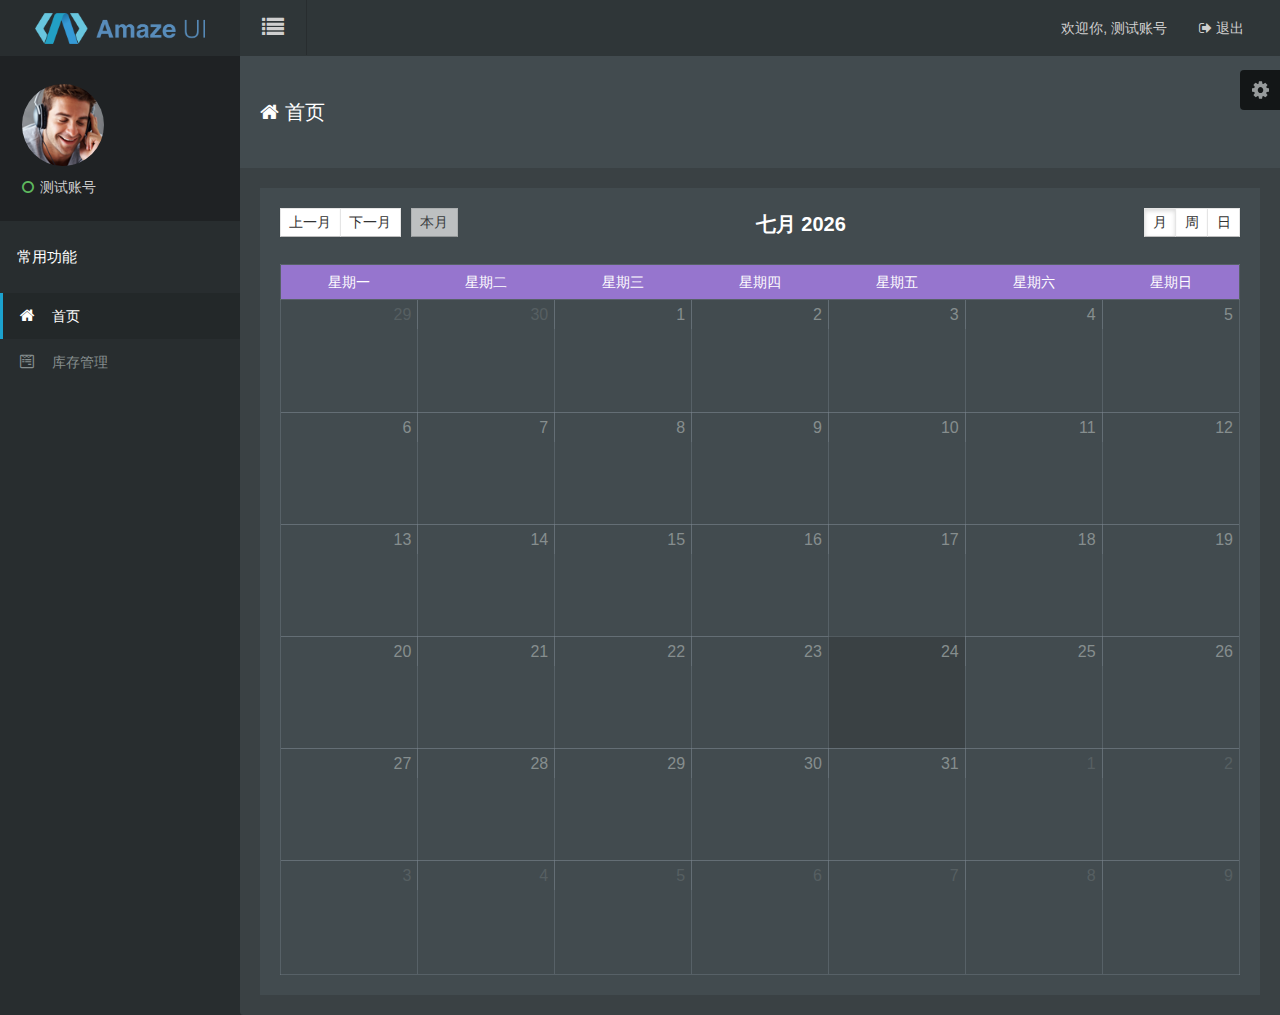
==== src/main/resources/static/index.html @ 9aeba68a "Initial commit" ====
<!DOCTYPE html>
<html lang="en">

<head>
    <meta charset="utf-8">
    <meta http-equiv="X-UA-Compatible" content="IE=edge">
    <title>Open ERP</title>
    <meta name="description" content="这是一个 index 页面">
    <meta name="keywords" content="index">
    <meta name="viewport" content="width=device-width, initial-scale=1">
    <meta name="renderer" content="webkit">
    <meta http-equiv="Cache-Control" content="no-siteapp" />
    <link rel="icon" type="image/png" href="assets/i/favicon.png">
    <link rel="apple-touch-icon-precomposed" href="assets/i/app-icon72x72@2x.png">
    <meta name="apple-mobile-web-app-title" content="Amaze UI" />
    <script src="assets/js/echarts.min.js"></script>
    <link rel="stylesheet" href="assets/css/amazeui.min.css" />
    <link rel="stylesheet" href="assets/css/amazeui.datatables.min.css" />

    <link rel="stylesheet" href="assets/css/fullcalendar.min.css" />
    <link rel="stylesheet" href="assets/css/fullcalendar.print.css" media='print' />
    <link rel="stylesheet" href="assets/css/app.css">
    <script src="assets/js/jquery.min.js"></script>

</head>

<body data-type="index">
    <script src="assets/js/theme.js"></script>
    <div class="am-g tpl-g">
        <!-- 头部 -->
        <header>
            <!-- logo -->
            <div class="am-fl tpl-header-logo">
                <a href="javascript:;"><img src="assets/img/logo.png" alt=""></a>
            </div>
            <!-- 右侧内容 -->
            <div class="tpl-header-fluid">
                <!-- 侧边切换 -->
                <div class="am-fl tpl-header-switch-button am-icon-list">
                    <span>

                </span>
                </div>
                <!-- 搜索 -->

                <!-- 其它功能-->
                <div class="am-fr tpl-header-navbar">
                    <ul>
                        <!-- 欢迎语 -->
                        <li class="am-text-sm tpl-header-navbar-welcome">
                            <a href="javascript:;">欢迎你, <span name="user_name_span">测试账号</span> </a>
                        </li>





                        <!-- 退出 -->
                        <li class="am-text-sm">
                            <a href="javascript:void(0);" id="logout_a">
                                <span class="am-icon-sign-out"></span> 退出
                            </a>
                        </li>
                    </ul>
                </div>
            </div>

        </header>
        <!-- 风格切换 -->
        <div class="tpl-skiner">
            <div class="tpl-skiner-toggle am-icon-cog">
            </div>
            <div class="tpl-skiner-content">
                <div class="tpl-skiner-content-title">
                    选择主题
                </div>
                <div class="tpl-skiner-content-bar">
                    <span class="skiner-color skiner-white" data-color="theme-white"></span>
                    <span class="skiner-color skiner-black" data-color="theme-black"></span>
                </div>
            </div>
        </div>
        <!-- 侧边导航栏 -->
        <div class="left-sidebar">
            <!-- 用户信息 -->
            <div class="tpl-sidebar-user-panel">
                <div class="tpl-user-panel-slide-toggleable">
                    <div class="tpl-user-panel-profile-picture">
                        <img id="user_img_id" src="assets/img/user02.png" alt="">
                    </div>
                    <span class="user-panel-logged-in-text">
              <i class="am-icon-circle-o am-text-success tpl-user-panel-status-icon"></i>
              <span name="user_name_span">测试账号</span>
          </span>

                </div>
            </div>

            <!-- 菜单 -->
            <ul class="sidebar-nav">
                <li class="sidebar-nav-heading">常用功能</li>
                <li class="sidebar-nav-link">
                    <a href="index.html" class="active">
                        <i class="am-icon-home sidebar-nav-link-logo"></i> 首页
                    </a>
                </li>
                <li class="sidebar-nav-link">
                    <a href="proinventroy.html">
                        <i class="am-icon-wpforms sidebar-nav-link-logo"></i> 库存管理
                    </a>
                </li>


            </ul>
        </div>


        <!-- 内容区域 -->
        <div class="tpl-content-wrapper">

            <div class="container-fluid am-cf">
                <div class="row">
                    <div class="am-u-sm-12 am-u-md-12 am-u-lg-9">
                        <div class="page-header-heading"><span class="am-icon-home page-header-heading-icon"></span> 首页</div>

                    </div>

                </div>

            </div>

            <div class="row-content am-cf">
                <div class="tpl-calendar-box">
                    <div id="calendar"></div>
                </div>






            </div>
        </div>
    </div>
    </div>
    <script src="assets/js/amazeui.min.js"></script>
    <script src="assets/js/amazeui.datatables.min.js"></script>
    <script src="assets/js/dataTables.responsive.min.js"></script>
    <script src="assets/js/moment.js"></script>
    <script src="assets/js/fullcalendar.min.js"></script>
    <script src="assets/js/app.js"></script>

</body>
<script>
    $(document).ready(function() {
        showUser();
        var editBox = $('#calendar-edit-box');

        $('.edit-box-close').on('click', function() {
            $('#calendar').fullCalendar('unselect');
        });
        $('#calendar').fullCalendar({

            header: {
                left: 'prev,next today',
                center: 'title',
                right: 'month,agendaWeek,agendaDay'
            },

            monthNames: ["一月", "二月", "三月", "四月", "五月", "六月", "七月", "八月", "九月", "十月", "十一月", "十二月"],
            monthNamesShort: ["一月", "二月", "三月", "四月", "五月", "六月", "七月", "八月", "九月", "十月", "十一月", "十二月"],
            dayNames: ["星期日", "星期一", "星期二", "星期三", "星期四", "星期五", "星期六"],
            dayNamesShort: ["星期日", "星期一", "星期二", "星期三", "星期四", "星期五", "星期六"],
            today: ["今天"],
            firstDay: 1,
            buttonText: {
                today: '本月',
                month: '月',
                week: '周',
                day: '日',
                prev: '上一月',
                next: '下一月'
            },
            defaultDate: nowDataStr(),
            lang: 'zh-cn',
            navLinks: true, // can click day/week names to navigate views
            selectable: true,
            selectHelper: true,

            editable: true,
            eventLimit: true, // allow "more" link when too many events
        });

    });

    function nowDataStr() {
        var date = new Date();
        var seperator1 = "-";
        var year = date.getFullYear();
        var month = date.getMonth() + 1;
        var strDate = date.getDate();
        if (month >= 1 && month <= 9) {
            month = "0" + month;
        }
        if (strDate >= 0 && strDate <= 9) {
            strDate = "0" + strDate;
        }
        var currentdate = year + seperator1 + month + seperator1 + strDate;
        return currentdate;
    }
</script>
</html>
---- src/main/resources/static/assets/css/fullcalendar.print.css ----
/*!
 * FullCalendar v0.0.0 Print Stylesheet
 * Docs & License: http://fullcalendar.io/
 * (c) 2016 Adam Shaw
 */

/*
 * Include this stylesheet on your page to get a more printer-friendly calendar.
 * When including this stylesheet, use the media='print' attribute of the <link> tag.
 * Make sure to include this stylesheet IN ADDITION to the regular fullcalendar.css.
 */

.fc {
	max-width: 100% !important;
}


/* Global Event Restyling
--------------------------------------------------------------------------------------------------*/

.fc-event {
	background: #fff !important;
	color: #000 !important;
	page-break-inside: avoid;
}

.fc-event .fc-resizer {
	display: none;
}


/* Table & Day-Row Restyling
--------------------------------------------------------------------------------------------------*/

.fc th,
.fc td,
.fc hr,
.fc thead,
.fc tbody,
.fc-row {
	border-color: #ccc !important;
	background: #fff !important;
}

/* kill the overlaid, absolutely-positioned components */
/* common... */
.fc-bg,
.fc-bgevent-skeleton,
.fc-highlight-skeleton,
.fc-helper-skeleton,
/* for timegrid. within cells within table skeletons... */
.fc-bgevent-container,
.fc-business-container,
.fc-highlight-container,
.fc-helper-container {
	display: none;
}

/* don't force a min-height on rows (for DayGrid) */
.fc tbody .fc-row {
	height: auto !important; /* undo height that JS set in distributeHeight */
	min-height: 0 !important; /* undo the min-height from each view's specific stylesheet */
}

.fc tbody .fc-row .fc-content-skeleton {
	position: static; /* undo .fc-rigid */
	padding-bottom: 0 !important; /* use a more border-friendly method for this... */
}

.fc tbody .fc-row .fc-content-skeleton tbody tr:last-child td { /* only works in newer browsers */
	padding-bottom: 1em; /* ...gives space within the skeleton. also ensures min height in a way */
}

.fc tbody .fc-row .fc-content-skeleton table {
	/* provides a min-height for the row, but only effective for IE, which exaggerates this value,
	   making it look more like 3em. for other browers, it will already be this tall */
	height: 1em;
}


/* Undo month-view event limiting. Display all events and hide the "more" links
--------------------------------------------------------------------------------------------------*/

.fc-more-cell,
.fc-more {
	display: none !important;
}

.fc tr.fc-limited {
	display: table-row !important;
}

.fc td.fc-limited {
	display: table-cell !important;
}

.fc-popover {
	display: none; /* never display the "more.." popover in print mode */
}


/* TimeGrid Restyling
--------------------------------------------------------------------------------------------------*/

/* undo the min-height 100% trick used to fill the container's height */
.fc-time-grid {
	min-height: 0 !important;
}

/* don't display the side axis at all ("all-day" and time cells) */
.fc-agenda-view .fc-axis {
	display: none;
}

/* don't display the horizontal lines */
.fc-slats,
.fc-time-grid hr { /* this hr is used when height is underused and needs to be filled */
	display: none !important; /* important overrides inline declaration */
}

/* let the container that holds the events be naturally positioned and create real height */
.fc-time-grid .fc-content-skeleton {
	position: static;
}

/* in case there are no events, we still want some height */
.fc-time-grid .fc-content-skeleton table {
	height: 4em;
}

/* kill the horizontal spacing made by the event container. event margins will be done below */
.fc-time-grid .fc-event-container {
	margin: 0 !important;
}


/* TimeGrid *Event* Restyling
--------------------------------------------------------------------------------------------------*/

/* naturally position events, vertically stacking them */
.fc-time-grid .fc-event {
	position: static !important;
	margin: 3px 2px !important;
}

/* for events that continue to a future day, give the bottom border back */
.fc-time-grid .fc-event.fc-not-end {
	border-bottom-width: 1px !important;
}

/* indicate the event continues via "..." text */
.fc-time-grid .fc-event.fc-not-end:after {
	content: "...";
}

/* for events that are continuations from previous days, give the top border back */
.fc-time-grid .fc-event.fc-not-start {
	border-top-width: 1px !important;
}

/* indicate the event is a continuation via "..." text */
.fc-time-grid .fc-event.fc-not-start:before {
	content: "...";
}

/* time */

/* undo a previous declaration and let the time text span to a second line */
.fc-time-grid .fc-event .fc-time {
	white-space: normal !important;
}

/* hide the the time that is normally displayed... */
.fc-time-grid .fc-event .fc-time span {
	display: none;
}

/* ...replace it with a more verbose version (includes AM/PM) stored in an html attribute */
.fc-time-grid .fc-event .fc-time:after {
	content: attr(data-full);
}


/* Vertical Scroller & Containers
--------------------------------------------------------------------------------------------------*/

/* kill the scrollbars and allow natural height */
.fc-scroller,
.fc-day-grid-container,    /* these divs might be assigned height, which we need to cleared */
.fc-time-grid-container {  /* */
	overflow: visible !important;
	height: auto !important;
}

/* kill the horizontal border/padding used to compensate for scrollbars */
.fc-row {
	border: 0 !important;
	margin: 0 !important;
}


/* Button Controls
--------------------------------------------------------------------------------------------------*/

.fc-button-group,
.fc button {
	display: none; /* don't display any button-related controls */
}
---- src/main/resources/static/assets/css/app.css ----
ul,
li {
  list-style: none;
  padding: 0;
  margin: 0;
}
header {
  z-index: 1200;
  position: relative;
}
.tpl-header-logo {
  width: 240px;
  height: 57px;
  display: table;
  text-align: center;
  position: relative;
  z-index: 1300;
}
.tpl-header-logo a {
  display: table-cell;
  vertical-align: middle;
}
.tpl-header-logo img {
  width: 170px;
}
.tpl-header-fluid {
  margin-left: 240px;
  height: 56px;
  padding-left: 20px;
  padding-right: 20px;
}
.tpl-header-switch-button {
  margin-top: 0px;
  margin-bottom: 0px;
  float: left;
  color: #cfcfcf;
  margin-left: -20px;
  margin-right: 0;
  border: 0;
  border-radius: 0;
  padding: 0px 22px;
  font-size: 22px;
  line-height: 55px;
}
.tpl-header-switch-button:hover {
  outline: none;
}
.tpl-header-search-form {
  height: 54px;
  line-height: 52px;
  margin-left: 10px;
}
.tpl-header-search-box,
.tpl-header-search-btn {
  transition: all 0.4s ease-in-out;
  color: #848c90;
  background: none;
  border: none;
  outline: none;
}
.tpl-header-search-box {
  font-size: 14px;
}
.tpl-header-search-box:hover,
.tpl-header-search-box:active {
  color: #fff;
}
.tpl-header-search-btn {
  font-size: 15px;
}
.tpl-header-search-btn:hover,
.tpl-header-search-btn:active {
  color: #fff;
}
.tpl-header-navbar {
  color: #fff;
}
.tpl-header-navbar li {
  float: left;
}
.tpl-header-navbar a {
  line-height: 56px;
  display: block;
  padding: 0 16px;
  position: relative;
}
.tpl-header-navbar a .item-feed-badge {
  position: absolute;
  top: 9px;
  left: 25px;
}
ul.tpl-dropdown-content {
  padding: 10px;
  margin-top: 0;
  width: 300px;
  background-color: #2f3638;
  border: 1px solid #525e62;
  border-radius: 0;
}
ul.tpl-dropdown-content li {
  float: none;
}
ul.tpl-dropdown-content:before,
ul.tpl-dropdown-content:after {
  display: none;
}
ul.tpl-dropdown-content .tpl-dropdown-menu-notifications-title {
  font-size: 12px;
  float: left;
  color: rgba(255, 255, 255, 0.7);
}
ul.tpl-dropdown-content .tpl-dropdown-menu-notifications-time {
  float: right;
  text-align: right;
  color: rgba(255, 255, 255, 0.7);
  font-size: 11px;
  width: 50px;
  margin-left: 10px;
}
ul.tpl-dropdown-content .tpl-dropdown-menu-notifications:last-child .tpl-dropdown-menu-notifications-item {
  text-align: center;
  border: none;
  font-size: 12px;
}
ul.tpl-dropdown-content .tpl-dropdown-menu-notifications:last-child .tpl-dropdown-menu-notifications-item i {
  margin-left: -6px;
}
ul.tpl-dropdown-content .tpl-dropdown-menu-messages:last-child .tpl-dropdown-menu-messages-item {
  text-align: center;
  border: none;
  font-size: 12px;
}
ul.tpl-dropdown-content .tpl-dropdown-menu-messages:last-child .tpl-dropdown-menu-messages-item i {
  margin-left: -6px;
}
ul.tpl-dropdown-content .tpl-dropdown-menu-notifications-item,
ul.tpl-dropdown-content .tpl-dropdown-menu-messages-item {
  padding: 12px;
  color: #fff;
  line-height: 20px;
  border-bottom: 1px solid rgba(255, 255, 255, 0.15);
}
ul.tpl-dropdown-content .tpl-dropdown-menu-notifications-item:hover,
ul.tpl-dropdown-content .tpl-dropdown-menu-messages-item:hover,
ul.tpl-dropdown-content .tpl-dropdown-menu-notifications-item:focus,
ul.tpl-dropdown-content .tpl-dropdown-menu-messages-item:focus {
  background-color: #465154;
  color: #fff;
}
ul.tpl-dropdown-content .tpl-dropdown-menu-notifications-item .menu-messages-ico,
ul.tpl-dropdown-content .tpl-dropdown-menu-messages-item .menu-messages-ico {
  line-height: initial;
  float: left;
  width: 35px;
  height: 35px;
  border-radius: 50%;
  margin-right: 10px;
  margin-top: 6px;
  overflow: hidden;
}
ul.tpl-dropdown-content .tpl-dropdown-menu-notifications-item .menu-messages-ico img,
ul.tpl-dropdown-content .tpl-dropdown-menu-messages-item .menu-messages-ico img {
  width: 100%;
  height: auto;
  vertical-align: middle;
}
ul.tpl-dropdown-content .tpl-dropdown-menu-notifications-item .menu-messages-time,
ul.tpl-dropdown-content .tpl-dropdown-menu-messages-item .menu-messages-time {
  float: right;
  text-align: right;
  color: rgba(255, 255, 255, 0.7);
  font-size: 11px;
  width: 40px;
  margin-left: 10px;
}
ul.tpl-dropdown-content .tpl-dropdown-menu-notifications-item .menu-messages-content,
ul.tpl-dropdown-content .tpl-dropdown-menu-messages-item .menu-messages-content {
  display: block;
  font-size: 13px;
  margin-left: 45px;
  margin-right: 50px;
}
ul.tpl-dropdown-content .tpl-dropdown-menu-notifications-item .menu-messages-content .menu-messages-content-time,
ul.tpl-dropdown-content .tpl-dropdown-menu-messages-item .menu-messages-content .menu-messages-content-time {
  margin-top: 3px;
  color: rgba(255, 255, 255, 0.7);
  font-size: 11px;
}
.am-dimmer {
  z-index: 1200;
}
.am-modal {
  z-index: 1300;
}
.am-datepicker-dropdown {
  z-index: 1400;
}
.tpl-skiner {
  transition: all 0.4s ease-in-out;
  position: fixed;
  z-index: 10000;
  right: -130px;
  top: 65px;
}
.tpl-skiner.active {
  right: 0px;
}
.tpl-skiner-content {
  background: rgba(0, 0, 0, 0.7);
  width: 130px;
  padding: 15px;
  border-radius: 4px 0 0 4px;
  overflow: hidden;
}
.fc-content .am-icon-close {
  position: absolute;
  right: 0;
  top: 0px;
}
.tpl-skiner-toggle {
  position: absolute;
  top: 5px;
  left: -40px;
  width: 40px;
  color: #969a9b;
  font-size: 20px;
  height: 40px;
  line-height: 40px;
  text-align: center;
  background: rgba(0, 0, 0, 0.7);
  cursor: pointer;
  border-top-left-radius: 4px;
  border-bottom-left-radius: 4px;
}
.tpl-skiner-content-title {
  margin: 0;
  margin-bottom: 4px;
  padding-bottom: 4px;
  font-size: 16px;
  text-transform: uppercase;
  color: #fff;
  border-bottom: 1px solid rgba(255, 255, 255, 0.3);
}
.tpl-skiner-content-bar {
  padding-top: 10px;
}
.tpl-skiner-content-bar .skiner-color {
  transition: all 0.4s ease-in-out;
  float: left;
  width: 25px;
  height: 25px;
  margin-right: 10px;
  cursor: pointer;
}
.tpl-skiner-content-bar .skiner-white {
  background: #fff;
  border: 2px solid #eee;
}
.tpl-skiner-content-bar .skiner-black {
  background: #000;
  border: 2px solid #222;
}
.sub-active {
  color: #fff!important;
}
.left-sidebar {
  transition: all 0.4s ease-in-out;
  width: 240px;
  min-height: 100%;
  padding-top: 57px;
  position: absolute;
  z-index: 1104;
  top: 0;
  left: 0px;
}
.left-sidebar.xs-active {
  left: 0px;
}
.left-sidebar.active {
  left: -240px;
}
.tpl-sidebar-user-panel {
  padding: 22px;
  padding-top: 28px;
}
.tpl-user-panel-profile-picture {
  border-radius: 50%;
  width: 82px;
  height: 82px;
  margin-bottom: 10px;
  overflow: hidden;
}
.tpl-user-panel-profile-picture img {
  width: auto;
  height: 82px;
  vertical-align: middle;
}
.tpl-user-panel-status-icon {
  margin-right: 2px;
}
.user-panel-logged-in-text {
  display: block;
  color: #cfcfcf;
  font-size: 14px;
}
.tpl-user-panel-action-link {
  color: #6d787c;
  font-size: 12px;
}
.tpl-user-panel-action-link:hover {
  color: #a2aaad;
}
.sidebar-nav {
  list-style-type: none;
  padding: 0;
  margin: 0;
}
.sidebar-nav-sub {
  display: none;
}
.sidebar-nav-sub .sidebar-nav-link {
  font-size: 12px;
  padding-left: 30px;
}
.sidebar-nav-sub .sidebar-nav-link a {
  font-size: 12px;
  padding-left: 0;
}
.sidebar-nav-sub .sidebar-nav-link-logo {
  margin-right: 8px;
  width: 20px;
  font-size: 16px;
}
.sidebar-nav-sub-ico-rotate {
  -webkit-transform: rotate(180deg);
  transform: rotate(180deg);
  -webkit-transition: all 300ms;
  transition: all 300ms;
}
.sidebar-nav-link-logo-ico {
  margin-top: 5px;
}
.sidebar-nav-heading {
  padding: 24px 17px;
  font-size: 15px;
  font-weight: 500;
}
.sidebar-nav-heading-info {
  font-size: 12px;
  color: #868E8E;
  padding-left: 10px;
}
.sidebar-nav-link-logo {
  margin-right: 8px;
  width: 20px;
  font-size: 16px;
}
.sidebar-nav-link {
  color: #fff;
}
.sidebar-nav-link a {
  display: block;
  color: #868E8E;
  padding: 10px 17px;
  border-left: #282d2f 3px solid;
  font-size: 14px;
  cursor: pointer;
}
.sidebar-nav-link a.active {
  cursor: pointer;
  border-left: #1CA2CE 3px solid;
  color: #fff;
}
.sidebar-nav-link a:hover {
  color: #fff;
}
.tpl-content-wrapper {
  transition: all 0.4s ease-in-out;
  position: relative;
  margin-left: 240px;
  z-index: 1101;
  min-height: 922px;
  border-bottom-left-radius: 3px;
}
.tpl-content-wrapper.xs-active {
  margin-left: 240px;
}
.tpl-content-wrapper.active {
  margin-left: 0;
}
.page-header {
  background: #424b4f;
  margin-top: 0;
  margin-bottom: 0;
  padding: 40px 0;
  border-bottom: 0;
}
.container-fluid {
  margin-top: 0;
  margin-bottom: 0;
  padding: 40px 0;
  border-bottom: 0;
  padding-left: 20px;
  padding-right: 20px;
}
.row {
  margin-right: -10px;
  margin-left: -10px;
}
.page-header-description {
  margin-top: 4px;
  margin-bottom: 0;
  font-size: 14px;
  color: #e6e6e6;
}
.page-header-heading {
  font-size: 20px;
  font-weight: 400;
}
.page-header-heading .page-header-heading-ico {
  font-size: 28px;
  position: relative;
  top: 3px;
}
.page-header-heading small {
  font-weight: normal;
  line-height: 1;
  color: #B3B3B3;
}
.page-header-button {
  transition: all 0.4s ease-in-out;
  opacity: 0.3;
  float: right;
  outline: none;
  border: 1px solid #fff;
  padding: 16px 36px;
  font-size: 23px;
  line-height: 23px;
  border-radius: 0;
  padding-top: 14px;
  color: #fff;
  background-color: rgba(0, 0, 0, 0);
  font-weight: 500;
}
.page-header-button:hover {
  background-color: #ffffff;
  color: #333;
  opacity: 1;
}
.widget {
  width: 100%;
  min-height: 148px;
  margin-bottom: 20px;
  border-radius: 0;
  position: relative;
}
.widget-head {
  width: 100%;
  padding: 15px;
}
.widget-title {
  font-size: 14px;
}
.widget-fluctuation-period-text {
  display: inline-block;
  font-size: 16px;
  line-height: 20px;
  margin-bottom: 9px;
}
.widget-body {
  padding: 13px 15px;
  width: 100%;
}
.row-content {
  padding: 20px;
}
.widget-fluctuation-description-text {
  margin-top: 4px;
  display: block;
  font-size: 12px;
  line-height: 13px;
}
.widget-fluctuation-description-amount {
  display: block;
  font-size: 20px;
  line-height: 22px;
}
.widget-statistic-header {
  position: relative;
  z-index: 35;
  display: block;
  font-size: 14px;
  text-transform: uppercase;
  margin-bottom: 8px;
}
.widget-body-md {
  height: 200px;
}
.widget-body-lg {
  min-height: 330px;
}
.widget-margin-bottom-lg {
  margin-bottom: 20px;
}
.tpl-table-black-operation a {
  display: inline-block;
  padding: 5px 6px;
  font-size: 12px;
  line-height: 12px;
}
.tpl-switch input[type="checkbox"] {
  position: absolute;
  opacity: 0;
  width: 50px;
  height: 20px;
}
.tpl-switch input[type="checkbox"].ios-switch + div {
  vertical-align: middle;
  width: 40px;
  height: 20px;
  border-radius: 999px;
  background-color: rgba(0, 0, 0, 0.1);
  -webkit-transition-duration: .4s;
  -webkit-transition-property: background-color, box-shadow;
  margin-top: 6px;
}
.tpl-switch input[type="checkbox"].ios-switch:checked + div {
  width: 40px;
  background-position: 0 0;
  background-color: #36c6d3;
}
.tpl-switch input[type="checkbox"].tinyswitch.ios-switch + div {
  width: 34px;
  height: 18px;
}
.tpl-switch input[type="checkbox"].bigswitch.ios-switch + div {
  width: 50px;
  height: 25px;
}
.tpl-switch input[type="checkbox"].green.ios-switch:checked + div {
  background-color: #00e359;
  border: 1px solid #00a23f;
  box-shadow: inset 0 0 0 10px #00e359;
}
.tpl-switch input[type="checkbox"].ios-switch + div > div {
  float: left;
  width: 18px;
  height: 18px;
  border-radius: inherit;
  background: #ffffff;
  -webkit-transition-timing-function: cubic-bezier(0.54, 1.85, 0.5, 1);
  -webkit-transition-duration: 0.4s;
  -webkit-transition-property: transform, background-color, box-shadow;
  -moz-transition-timing-function: cubic-bezier(0.54, 1.85, 0.5, 1);
  -moz-transition-duration: 0.4s;
  -moz-transition-property: transform, background-color;
  pointer-events: none;
  margin-top: 1px;
  margin-left: 1px;
}
.tpl-switch input[type="checkbox"].ios-switch:checked + div > div {
  -webkit-transform: translate3d(20px, 0, 0);
  -moz-transform: translate3d(20px, 0, 0);
  background-color: #ffffff;
}
.tpl-switch input[type="checkbox"].tinyswitch.ios-switch + div > div {
  width: 16px;
  height: 16px;
  margin-top: 1px;
}
.tpl-switch input[type="checkbox"].tinyswitch.ios-switch:checked + div > div {
  -webkit-transform: translate3d(16px, 0, 0);
  -moz-transform: translate3d(16px, 0, 0);
  box-shadow: 0px 2px 5px rgba(0, 0, 0, 0.3), 0px 0px 0 1px #0850ac;
}
.tpl-switch input[type="checkbox"].bigswitch.ios-switch + div > div {
  width: 23px;
  height: 23px;
  margin-top: 1px;
}
.tpl-switch input[type="checkbox"].bigswitch.ios-switch:checked + div > div {
  -webkit-transform: translate3d(25px, 0, 0);
  -moz-transform: translate3d(16px, 0, 0);
}
.tpl-switch input[type="checkbox"].green.ios-switch:checked + div > div {
  box-shadow: 0px 2px 5px rgba(0, 0, 0, 0.3), 0 0 0 1px #00a23f;
}
.tpl-page-state {
  width: 100%;
}
.tpl-page-state-title {
  font-size: 40px;
  font-weight: bold;
}
.tpl-page-state-content {
  padding: 10px 0;
}
.tpl-login {
  width: 100%;
}
.tpl-login-logo {
  max-width: 159px;
  height: 205px;
  margin: 0 auto;
  margin-bottom: 20px;
}
.tpl-login-title {
  width: 100%;
  font-size: 24px;
}
.tpl-login-content {
  width: 300px;
  margin: 12% auto 0;
}
.tpl-login-remember-me {
  color: #B3B3B3;
  font-size: 14px;
}
.tpl-login-remember-me label {
  position: relative;
  top: -2px;
}
.tpl-login-content-info {
  color: #B3B3B3;
  font-size: 14px;
}
.cl-p {
  padding: 0!important;
}
.tpl-table-line-img {
  max-width: 100px;
  padding: 2px;
}
.tpl-table-list-select {
  text-align: right;
}
.fc-button-group,
.fc button {
  display: block;
}
.theme-white {
  background: #e9ecf3;
}
.theme-white .sidebar-nav-sub .sidebar-nav-link-logo {
  margin-left: 10px;
}
.theme-white .tpl-header-search-box:hover,
.theme-white .tpl-header-search-box:active .tpl-error-title {
  color: #848c90;
}
.theme-white .tpl-error-title-info {
  line-height: 30px;
  font-size: 21px;
  margin-top: 20px;
  text-align: center;
  color: #dce2ec;
}
.theme-white .tpl-error-btn {
  background: #03a9f3;
  border: 1px solid #03a9f3;
  border-radius: 30px;
  padding: 6px 20px 8px;
}
.theme-white .tpl-error-content {
  margin-top: 20px;
  margin-bottom: 20px;
  font-size: 16px;
  text-align: center;
  color: #96a2b4;
}
.theme-white .tpl-calendar-box {
  background: #fff;
  border-radius: 4px;
  padding: 20px;
}
.theme-white .tpl-calendar-box .fc-event {
  border-radius: 0;
  background: #03a9f3;
  border: 1px solid #14b0f6;
}
.theme-white .tpl-calendar-box .fc-axis {
  color: #868E8E;
}
.theme-white .tpl-calendar-box .fc-unthemed .fc-today {
  background: #eee;
}
.theme-white .tpl-calendar-box .fc-more {
  color: #868E8E;
}
.theme-white .tpl-calendar-box .fc th.fc-widget-header {
  background: #32c5d2!important;
  color: #ffffff;
  font-size: 14px;
  line-height: 20px;
  padding: 7px 0px;
  text-transform: uppercase;
  border: none!important;
}
.theme-white .tpl-calendar-box .fc th.fc-widget-header a {
  color: #fff;
}
.theme-white .tpl-calendar-box .fc-center h2 {
  color: #868E8E;
}
.theme-white .tpl-calendar-box .fc-state-default {
  background-image: none;
  background: #fff;
  font-size: 14px;
  color: #868E8E;
}
.theme-white .tpl-calendar-box .fc th,
.theme-white .tpl-calendar-box .fc td,
.theme-white .tpl-calendar-box .fc hr,
.theme-white .tpl-calendar-box .fc thead,
.theme-white .tpl-calendar-box .fc tbody,
.theme-white .tpl-calendar-box .fc-row {
  border-color: #eee!important;
}
.theme-white .tpl-calendar-box .fc-day-number {
  color: #868E8E;
  padding-right: 6px;
}
.theme-white .tpl-calendar-box .fc th {
  color: #868E8E;
  font-weight: normal;
  font-size: 14px;
  padding: 6px 0;
}
.theme-white .tpl-login-logo {
  background: url(../img/logoa.png) center no-repeat;
}
.theme-white .sub-active {
  color: #23abf0!important;
}
.theme-white .tpl-table-line-img {
  border: 1px solid #ddd;
}
.theme-white .tpl-pagination .am-disabled a,
.theme-white .tpl-pagination li a {
  color: #23abf0;
  border-radius: 3px;
  padding: 6px 12px;
}
.theme-white .tpl-pagination .am-active a {
  background: #23abf0;
  color: #fff;
  border: 1px solid #23abf0;
  padding: 6px 12px;
}
.theme-white .tpl-login-btn {
  background-color: #32c5d2;
  border: none;
  padding: 10px 16px;
  font-size: 14px;
  line-height: 14px;
  outline: none;
}
.theme-white .tpl-login-btn:hover,
.theme-white .tpl-login-btn:active {
  background: #22b2e1;
  color: #fff;
}
.theme-white .tpl-login-title {
  color: #697882;
}
.theme-white .tpl-login-title strong {
  color: #39bae4;
}
.theme-white .tpl-login-content {
  width: 500px;
  padding: 40px 40px 25px;
  background-color: #fff;
  border-radius: 4px;
}
.theme-white .tpl-form-line-form,
.theme-white .tpl-form-border-form {
  padding-top: 20px;
}
.theme-white .tpl-form-border-form input[type=number]:focus,
.theme-white .tpl-form-border-form input[type=search]:focus,
.theme-white .tpl-form-border-form input[type=text]:focus,
.theme-white .tpl-form-border-form input[type=password]:focus,
.theme-white .tpl-form-border-form input[type=datetime]:focus,
.theme-white .tpl-form-border-form input[type=datetime-local]:focus,
.theme-white .tpl-form-border-form input[type=date]:focus,
.theme-white .tpl-form-border-form input[type=month]:focus,
.theme-white .tpl-form-border-form input[type=time]:focus,
.theme-white .tpl-form-border-form input[type=week]:focus,
.theme-white .tpl-form-border-form input[type=email]:focus,
.theme-white .tpl-form-border-form input[type=url]:focus,
.theme-white .tpl-form-border-form input[type=tel]:focus,
.theme-white .tpl-form-border-form input[type=color]:focus,
.theme-white .tpl-form-border-form select:focus,
.theme-white .tpl-form-border-form textarea:focus,
.theme-white .am-form-field:focus {
  -webkit-box-shadow: none;
  box-shadow: none;
}
.theme-white .tpl-form-border-form input[type=number],
.theme-white .tpl-form-border-form input[type=search],
.theme-white .tpl-form-border-form input[type=text],
.theme-white .tpl-form-border-form input[type=password],
.theme-white .tpl-form-border-form input[type=datetime],
.theme-white .tpl-form-border-form input[type=datetime-local],
.theme-white .tpl-form-border-form input[type=date],
.theme-white .tpl-form-border-form input[type=month],
.theme-white .tpl-form-border-form input[type=time],
.theme-white .tpl-form-border-form input[type=week],
.theme-white .tpl-form-border-form input[type=email],
.theme-white .tpl-form-border-form input[type=url],
.theme-white .tpl-form-border-form input[type=tel],
.theme-white .tpl-form-border-form input[type=color],
.theme-white .tpl-form-border-form select,
.theme-white .tpl-form-border-form textarea,
.theme-white .am-form-field {
  display: block;
  width: 100%;
  padding: 6px 12px;
  line-height: 1.42857;
  color: #4d6b8a;
  background-color: #fff;
  background-image: none;
  border-radius: 4px;
  -webkit-box-shadow: inset 0 1px 1px rgba(0, 0, 0, 0.075);
  box-shadow: inset 0 1px 1px rgba(0, 0, 0, 0.075);
  -webkit-transition: border-color ease-in-out 0.15s, box-shadow ease-in-out 0.15s;
  -o-transition: border-color ease-in-out 0.15s, box-shadow ease-in-out 0.15s;
  transition: border-color ease-in-out 0.15s, box-shadow ease-in-out 0.15s;
  background: 0 0;
  border: 0;
  border: 1px solid #c2cad8;
  -webkit-border-radius: 0;
  -moz-border-radius: 0;
  -ms-border-radius: 0;
  text-indent: .5em;
  -o-border-radius: 0;
  border-radius: 0;
  color: #555;
  box-shadow: none;
  padding-left: 0;
  padding-right: 0;
  font-size: 14px;
}
.theme-white .tpl-form-border-form .am-checkbox,
.theme-white .tpl-form-border-form .am-checkbox-inline,
.theme-white .tpl-form-border-form .am-form-label,
.theme-white .tpl-form-border-form .am-radio,
.theme-white .tpl-form-border-form .am-radio-inline {
  margin-top: 0;
  margin-bottom: 0;
}
.theme-white .tpl-form-border-form .am-form-group:after {
  clear: both;
}
.theme-white .tpl-form-border-form .am-form-group:after,
.theme-white .tpl-form-border-form .am-form-group:before {
  content: " ";
  display: table;
}
.theme-white .tpl-form-border-form .am-form-label {
  padding-top: 5px;
  font-size: 16px;
  color: #888;
  font-weight: inherit;
  text-align: right;
}
.theme-white .tpl-form-border-form .am-form-group {
  /*padding: 20px 0;*/
}
.theme-white .tpl-form-border-form .am-form-label .tpl-form-line-small-title {
  color: #999;
  font-size: 12px;
}
.theme-white .tpl-form-line-form input[type=number]:focus,
.theme-white .tpl-form-line-form input[type=search]:focus,
.theme-white .tpl-form-line-form input[type=text]:focus,
.theme-white .tpl-form-line-form input[type=password]:focus,
.theme-white .tpl-form-line-form input[type=datetime]:focus,
.theme-white .tpl-form-line-form input[type=datetime-local]:focus,
.theme-white .tpl-form-line-form input[type=date]:focus,
.theme-white .tpl-form-line-form input[type=month]:focus,
.theme-white .tpl-form-line-form input[type=time]:focus,
.theme-white .tpl-form-line-form input[type=week]:focus,
.theme-white .tpl-form-line-form input[type=email]:focus,
.theme-white .tpl-form-line-form input[type=url]:focus,
.theme-white .tpl-form-line-form input[type=tel]:focus,
.theme-white .tpl-form-line-form input[type=color]:focus,
.theme-white .tpl-form-line-form select:focus,
.theme-white .tpl-form-line-form textarea:focus,
.theme-white .am-form-field:focus {
  -webkit-box-shadow: none;
  box-shadow: none;
}
.theme-white .tpl-form-line-form input[type=number],
.theme-white .tpl-form-line-form input[type=search],
.theme-white .tpl-form-line-form input[type=text],
.theme-white .tpl-form-line-form input[type=password],
.theme-white .tpl-form-line-form input[type=datetime],
.theme-white .tpl-form-line-form input[type=datetime-local],
.theme-white .tpl-form-line-form input[type=date],
.theme-white .tpl-form-line-form input[type=month],
.theme-white .tpl-form-line-form input[type=time],
.theme-white .tpl-form-line-form input[type=week],
.theme-white .tpl-form-line-form input[type=email],
.theme-white .tpl-form-line-form input[type=url],
.theme-white .tpl-form-line-form input[type=tel],
.theme-white .tpl-form-line-form input[type=color],
.theme-white .tpl-form-line-form select,
.theme-white .tpl-form-line-form textarea,
.theme-white .am-form-field {
  display: block;
  width: 100%;
  padding: 6px 12px;
  line-height: 1.42857;
  color: #4d6b8a;
  background-color: #fff;
  background-image: none;
  border: 1px solid #c2cad8;
  border-radius: 4px;
  -webkit-box-shadow: inset 0 1px 1px rgba(0, 0, 0, 0.075);
  box-shadow: inset 0 1px 1px rgba(0, 0, 0, 0.075);
  -webkit-transition: border-color ease-in-out 0.15s, box-shadow ease-in-out 0.15s;
  -o-transition: border-color ease-in-out 0.15s, box-shadow ease-in-out 0.15s;
  transition: border-color ease-in-out 0.15s, box-shadow ease-in-out 0.15s;
  background: 0 0;
  border: 0;
  border-bottom: 1px solid #c2cad8;
  -webkit-border-radius: 0;
  -moz-border-radius: 0;
  -ms-border-radius: 0;
  -o-border-radius: 0;
  border-radius: 0;
  color: #555;
  box-shadow: none;
  padding-left: 0;
  padding-right: 0;
  font-size: 14px;
}
.theme-white .tpl-form-line-form .am-checkbox,
.theme-white .tpl-form-line-form .am-checkbox-inline,
.theme-white .tpl-form-line-form .am-form-label,
.theme-white .tpl-form-line-form .am-radio,
.theme-white .tpl-form-line-form .am-radio-inline {
  margin-top: 0;
  margin-bottom: 0;
}
.theme-white .tpl-form-line-form .am-form-group:after {
  clear: both;
}
.theme-white .tpl-form-line-form .am-form-group:after,
.theme-white .tpl-form-line-form .am-form-group:before {
  content: " ";
  display: table;
}
.theme-white .tpl-form-line-form .am-form-label {
  padding-top: 5px;
  font-size: 16px;
  color: #888;
  font-weight: inherit;
  text-align: right;
}
.theme-white .tpl-form-line-form .am-form-group {
  /*padding: 20px 0;*/
}
.theme-white .tpl-form-line-form .am-form-label .tpl-form-line-small-title {
  color: #999;
  font-size: 12px;
}
.theme-white .tpl-table-black-operation a {
  border: 1px solid #36c6d3;
  color: #36c6d3;
}
.theme-white .tpl-table-black-operation a:hover {
  background: #36c6d3;
  color: #fff;
}
.theme-white .tpl-table-black-operation a.tpl-table-black-operation-del {
  border: 1px solid #e7505a;
  color: #e7505a;
}
.theme-white .tpl-table-black-operation a.tpl-table-black-operation-del:hover {
  background: #e7505a;
  color: #fff;
}
.theme-white .tpl-amendment-echarts {
  left: -17px;
}
.theme-white .tpl-user-card {
  border: 1px solid #3598dc;
  border-top: 2px solid #3598dc;
  background: #3598dc;
  color: #ffffff;
  border-radius: 4px;
}
.theme-white .tpl-user-card-title {
  font-size: 26px;
  margin-top: 0;
  font-weight: 300;
  margin-top: 25px;
  margin-bottom: 10px;
}
.theme-white .achievement-subheading {
  font-size: 12px;
  margin-top: 0;
  margin-bottom: 15px;
}
.theme-white .achievement-image {
  border-radius: 50%;
  margin-bottom: 22px;
}
.theme-white .achievement-description {
  margin: 0;
  font-size: 12px;
}
.theme-white .tpl-table-black {
  color: #838FA1;
}
.theme-white .tpl-table-black thead > tr > th {
  font-size: 14px;
  padding: 6px;
}
.theme-white .tpl-table-black tbody > tr > td {
  font-size: 14px;
  padding: 7px 6px;
}
.theme-white .tpl-table-black tfoot > tr > th {
  font-size: 14px;
  padding: 6px 0;
}
.theme-white .am-progress {
  height: 12px;
}
.theme-white .am-progress-title {
  font-size: 14px;
  margin-bottom: 8px;
}
.theme-white .widget-fluctuation-tpl-btn {
  margin-top: 6px;
  display: block;
  color: #fff;
  font-size: 12px;
  padding: 8px 14px;
  outline: none;
  background-color: #e7505a;
  border: 1px solid #e7505a;
}
.theme-white .widget-fluctuation-tpl-btn:hover {
  background: transparent;
  color: #e7505a;
}
.theme-white .widget-fluctuation-description-text {
  color: #c5cacd;
}
.theme-white .widget-fluctuation-period-text {
  color: #838FA1;
}
.theme-white .text-success {
  color: #5eb95e;
}
.theme-white .widget-head {
  border-bottom: 1px solid #eef1f5;
}
.theme-white .widget-function a {
  color: #838FA1;
}
.theme-white .widget-function a:hover {
  color: #a7bdcd;
}
.theme-white .widget {
  padding: 10px 20px 13px;
  background-color: #fff;
  border-radius: 4px;
  color: #838FA1;
}
.theme-white .widget-title {
  font-size: 16px;
}
.theme-white .widget-primary {
  min-height: 174px;
  border: 1px solid #32c5d2;
  border-top: 2px solid #32c5d2;
  background: #32c5d2;
  color: #ffffff;
  padding: 12px 17px;
  padding-left: 22px;
}
.theme-white .widget-statistic-icon {
  position: absolute;
  z-index: 30;
  right: 30px;
  top: 24px;
  font-size: 70px;
  color: #46cad6;
}
.theme-white .widget-statistic-description {
  position: relative;
  z-index: 35;
  display: block;
  font-size: 14px;
  line-height: 14px;
  padding-top: 8px;
  color: #fff;
}
.theme-white .widget-statistic-value {
  position: relative;
  z-index: 35;
  font-weight: 300;
  display: block;
  color: #fff;
  font-size: 46px;
  line-height: 46px;
  margin-bottom: 8px;
}
.theme-white .widget-statistic-header {
  padding-top: 18px;
  color: #fff;
}
.theme-white .widget-purple {
  padding: 12px 17px;
  border: 1px solid #8E44AD;
  border-top: 2px solid #8E44AD;
  background: #8E44AD;
  color: #ffffff;
  min-height: 174px;
}
.theme-white .widget-purple .widget-statistic-icon {
  color: #9956b5;
}
.theme-white .widget-purple .widget-statistic-header {
  color: #ded5e7;
}
.theme-white .widget-purple .widget-statistic-description {
  color: #ded5e7;
}
.theme-white .page-header-button {
  opacity: .8;
  border: 1px solid #32c5d2;
  background: #32c5d2;
  color: #fff;
}
.theme-white .page-header-button:hover {
  opacity: 1;
}
.theme-white .page-header-description {
  color: #666;
}
.theme-white .page-header-heading {
  color: #666;
}
.theme-white ul.tpl-dropdown-content .tpl-dropdown-menu-messages-item .menu-messages-content .menu-messages-content-time {
  color: #96a5aa;
}
.theme-white ul.tpl-dropdown-content {
  background: #fff;
  border: 1px solid #ddd;
}
.theme-white ul.tpl-dropdown-content .tpl-dropdown-menu-notifications-item,
.theme-white ul.tpl-dropdown-content .tpl-dropdown-menu-messages-item {
  border-bottom: 1px solid #eee;
  color: #999;
}
.theme-white ul.tpl-dropdown-content .tpl-dropdown-menu-notifications-item:hover,
.theme-white ul.tpl-dropdown-content .tpl-dropdown-menu-messages-item:hover {
  background-color: #f5f5f5;
}
.theme-white ul.tpl-dropdown-content .tpl-dropdown-menu-notifications-item .tpl-dropdown-menu-notifications-time,
.theme-white ul.tpl-dropdown-content .tpl-dropdown-menu-messages-item .tpl-dropdown-menu-notifications-time {
  color: #999;
}
.theme-white ul.tpl-dropdown-content .tpl-dropdown-menu-messages-item:hover {
  background-color: #f5f5f5;
}
.theme-white ul.tpl-dropdown-content .tpl-dropdown-menu-notifications-title {
  color: #999;
}
.theme-white .sidebar-nav-link a {
  border-left: #fff 3px solid;
}
.theme-white .sidebar-nav-link a:hover {
  background: #f2f6f9;
  color: #868E8E;
  border-left: #3bb4f2 3px solid;
}
.theme-white .sidebar-nav-link a.active {
  background: #f2f6f9;
  color: #868E8E;
  border-left: #3bb4f2 3px solid;
}
.theme-white .sidebar-nav-heading {
  color: #999;
  border-bottom: 1px solid #eee;
}
.theme-white .tpl-sidebar-user-panel {
  background: #fff;
  border-bottom: 1px solid #eee;
}
.theme-white .tpl-content-wrapper {
  background: #e9ecf3;
}
.theme-white .tpl-header-fluid {
  background: #fff;
  border-top: 1px solid #eee;
}
.theme-white .tpl-header-logo {
  background: #fff;
  border-bottom: 1px solid #eee;
}
.theme-white .tpl-header-switch-button {
  background: #fff;
  border-right: 1px solid #eee;
  border-left: 1px solid #eee;
}
.theme-white .tpl-header-switch-button:hover {
  background: #fff;
  color: #999;
}
.theme-white .tpl-header-navbar a {
  color: #999;
}
.theme-white .tpl-header-navbar a:hover {
  color: #999;
}
.theme-white .left-sidebar {
  background: #fff;
}
.theme-white .widget-color-green {
  border: 1px solid #32c5d2;
  border-top: 2px solid #32c5d2;
  background: #32c5d2;
  color: #ffffff;
}
.theme-white .widget-color-green .widget-fluctuation-period-text {
  color: #fff;
}
.theme-white .widget-color-green .widget-head {
  border-bottom: 1px solid #2bb8c4;
}
.theme-white .widget-color-green .widget-fluctuation-description-text {
  color: #bbe7f6;
}
.theme-white .widget-color-green .widget-function a {
  color: #42bde5;
}
.theme-white .widget-color-green .widget-function a:hover {
  color: #fff;
}
.theme-black {
  background-color: #282d2f;
}
.theme-black .tpl-am-model-bd {
  background: #424b4f;
}
.theme-black .tpl-model-dialog {
  background: #424b4f;
}
.theme-black .tpl-error-title {
  font-size: 210px;
  line-height: 220px;
  color: #868E8E;
}
.theme-black .tpl-error-title-info {
  line-height: 30px;
  font-size: 21px;
  margin-top: 20px;
  text-align: center;
  color: #868E8E;
}
.theme-black .tpl-error-btn {
  background: #03a9f3;
  border: 1px solid #03a9f3;
  border-radius: 30px;
  padding: 6px 20px 8px;
}
.theme-black .tpl-error-content {
  margin-top: 20px;
  margin-bottom: 20px;
  font-size: 16px;
  text-align: center;
  color: #cfcfcf;
}
.theme-black .tpl-calendar-box {
  background: #424b4f;
  padding: 20px;
}
.theme-black .tpl-calendar-box .fc-button {
  border-radius: 0;
  box-shadow: 0;
}
.theme-black .tpl-calendar-box .fc-event {
  border-radius: 0;
  background: #03a9f3;
}
.theme-black .tpl-calendar-box .fc-axis {
  color: #fff;
}
.theme-black .tpl-calendar-box .fc-unthemed .fc-today {
  background: #3a4144;
}
.theme-black .tpl-calendar-box .fc-more {
  color: #fff;
}
.theme-black .tpl-calendar-box .fc th.fc-widget-header {
  background: #9675ce!important;
  color: #ffffff;
  font-size: 14px;
  line-height: 20px;
  padding: 7px 0px;
  text-transform: uppercase;
  border: none!important;
}
.theme-black .tpl-calendar-box .fc th.fc-widget-header a {
  color: #fff;
}
.theme-black .tpl-calendar-box .fc-center h2 {
  color: #fff;
}
.theme-black .tpl-calendar-box .fc-state-default {
  background-image: none;
  background: #fff;
  font-size: 14px;
}
.theme-black .tpl-calendar-box .fc th,
.theme-black .tpl-calendar-box .fc td,
.theme-black .tpl-calendar-box .fc hr,
.theme-black .tpl-calendar-box .fc thead,
.theme-black .tpl-calendar-box .fc tbody,
.theme-black .tpl-calendar-box .fc-row {
  border-color: rgba(120, 130, 140, 0.4) !important;
}
.theme-black .tpl-calendar-box .fc-day-number {
  color: #868E8E;
  padding-right: 6px;
}
.theme-black .tpl-calendar-box .fc th {
  color: #868E8E;
  font-weight: normal;
  font-size: 14px;
  padding: 6px 0;
}
.theme-black .tpl-login-logo {
  background: url(../img/logob.png) center no-repeat;
}
.theme-black .tpl-table-line-img {
  max-width: 100px;
  padding: 2px;
  border: none;
}
.theme-black .tpl-table-list-field {
  border: none;
}
.theme-black .tpl-table-list-select .am-dropdown-content {
  color: #888;
}
.theme-black .tpl-table-list-select .am-selected-btn {
  border: 1px solid rgba(255, 255, 255, 0.2);
  color: #fff;
}
.theme-black .tpl-table-list-select .am-btn-default.am-active,
.theme-black .tpl-table-list-select .am-btn-default:active,
.theme-black .tpl-table-list-select .am-dropdown.am-active .am-btn-default.am-dropdown-toggle {
  border: 1px solid rgba(255, 255, 255, 0.2);
  color: #fff;
  background: #5d6468;
}
.theme-black .tpl-pagination .am-disabled a,
.theme-black .tpl-pagination li a {
  color: #fff;
  padding: 6px 12px;
  background: #3f4649;
  border: none;
}
.theme-black .tpl-pagination .am-active a {
  background: #167fa1;
  color: #fff;
  border: 1px solid #167fa1;
  padding: 6px 12px;
}
.theme-black .tpl-login-btn {
  border: 1px solid #b5b5b5;
  background-color: rgba(0, 0, 0, 0);
  padding: 10px 16px;
  font-size: 14px;
  line-height: 14px;
  color: #b5b5b5;
}
.theme-black .tpl-login-btn:hover,
.theme-black .tpl-login-btn:active {
  background: #b5b5b5;
  color: #fff;
}
.theme-black .tpl-login-title {
  color: #fff;
}
.theme-black .tpl-login-title strong {
  color: #39bae4;
}
.theme-black .tpl-form-line-form,
.theme-black .tpl-form-border-form {
  padding-top: 20px;
}
.theme-black .tpl-form-line-form .am-btn-default,
.theme-black .tpl-form-border-form .am-btn-default {
  color: #fff;
  border: 1px solid rgba(255, 255, 255, 0.2);
}
.theme-black .tpl-form-line-form .am-selected-text,
.theme-black .tpl-form-border-form .am-selected-text {
  color: #888;
}
.theme-black .tpl-form-border-form input[type=number]:focus,
.theme-black .tpl-form-border-form input[type=search]:focus,
.theme-black .tpl-form-border-form input[type=text]:focus,
.theme-black .tpl-form-border-form input[type=password]:focus,
.theme-black .tpl-form-border-form input[type=datetime]:focus,
.theme-black .tpl-form-border-form input[type=datetime-local]:focus,
.theme-black .tpl-form-border-form input[type=date]:focus,
.theme-black .tpl-form-border-form input[type=month]:focus,
.theme-black .tpl-form-border-form input[type=time]:focus,
.theme-black .tpl-form-border-form input[type=week]:focus,
.theme-black .tpl-form-border-form input[type=email]:focus,
.theme-black .tpl-form-border-form input[type=url]:focus,
.theme-black .tpl-form-border-form input[type=tel]:focus,
.theme-black .tpl-form-border-form input[type=color]:focus,
.theme-black .tpl-form-border-form select:focus,
.theme-black .tpl-form-border-form textarea:focus,
.theme-black .am-form-field:focus {
  -webkit-box-shadow: none;
  box-shadow: none;
}
.theme-black .tpl-form-border-form input[type=number],
.theme-black .tpl-form-border-form input[type=search],
.theme-black .tpl-form-border-form input[type=text],
.theme-black .tpl-form-border-form input[type=password],
.theme-black .tpl-form-border-form input[type=datetime],
.theme-black .tpl-form-border-form input[type=datetime-local],
.theme-black .tpl-form-border-form input[type=date],
.theme-black .tpl-form-border-form input[type=month],
.theme-black .tpl-form-border-form input[type=time],
.theme-black .tpl-form-border-form input[type=week],
.theme-black .tpl-form-border-form input[type=email],
.theme-black .tpl-form-border-form input[type=url],
.theme-black .tpl-form-border-form input[type=tel],
.theme-black .tpl-form-border-form input[type=color],
.theme-black .tpl-form-border-form select,
.theme-black .tpl-form-border-form textarea,
.theme-black .am-form-field {
  display: block;
  width: 100%;
  padding: 6px 12px;
  line-height: 1.42857;
  color: #4d6b8a;
  background-color: #fff;
  background-image: none;
  border: 1px solid #c2cad8;
  border-radius: 4px;
  -webkit-box-shadow: inset 0 1px 1px rgba(0, 0, 0, 0.075);
  box-shadow: inset 0 1px 1px rgba(0, 0, 0, 0.075);
  -webkit-transition: border-color ease-in-out 0.15s, box-shadow ease-in-out 0.15s;
  -o-transition: border-color ease-in-out 0.15s, box-shadow ease-in-out 0.15s;
  transition: border-color ease-in-out 0.15s, box-shadow ease-in-out 0.15s;
  background: 0 0;
  border: 0;
  text-indent: .5em;
  border: 1px solid rgba(255, 255, 255, 0.2);
  -webkit-border-radius: 0;
  -moz-border-radius: 0;
  -ms-border-radius: 0;
  -o-border-radius: 0;
  border-radius: 0;
  color: #fff;
  box-shadow: none;
  padding-left: 0;
  padding-right: 0;
  font-size: 14px;
}
.theme-black .tpl-form-border-form .am-checkbox,
.theme-black .tpl-form-border-form .am-checkbox-inline,
.theme-black .tpl-form-border-form .am-form-label,
.theme-black .tpl-form-border-form .am-radio,
.theme-black .tpl-form-border-form .am-radio-inline {
  margin-top: 0;
  margin-bottom: 0;
}
.theme-black .tpl-form-border-form .am-form-group:after {
  clear: both;
}
.theme-black .tpl-form-border-form .am-form-group:after,
.theme-black .tpl-form-border-form .am-form-group:before {
  content: " ";
  display: table;
}
.theme-black .tpl-form-border-form .am-form-label {
  padding-top: 5px;
  font-size: 16px;
  color: #fff;
  font-weight: inherit;
  text-align: right;
}
.theme-black .tpl-form-border-form .am-form-group {
  /*padding: 20px 0;*/
}
.theme-black .tpl-form-border-form .am-form-label .tpl-form-line-small-title {
  color: #999;
  font-size: 12px;
}
.theme-black .tpl-form-line-form input[type=number]:focus,
.theme-black .tpl-form-line-form input[type=search]:focus,
.theme-black .tpl-form-line-form input[type=text]:focus,
.theme-black .tpl-form-line-form input[type=password]:focus,
.theme-black .tpl-form-line-form input[type=datetime]:focus,
.theme-black .tpl-form-line-form input[type=datetime-local]:focus,
.theme-black .tpl-form-line-form input[type=date]:focus,
.theme-black .tpl-form-line-form input[type=month]:focus,
.theme-black .tpl-form-line-form input[type=time]:focus,
.theme-black .tpl-form-line-form input[type=week]:focus,
.theme-black .tpl-form-line-form input[type=email]:focus,
.theme-black .tpl-form-line-form input[type=url]:focus,
.theme-black .tpl-form-line-form input[type=tel]:focus,
.theme-black .tpl-form-line-form input[type=color]:focus,
.theme-black .tpl-form-line-form select:focus,
.theme-black .tpl-form-line-form textarea:focus,
.theme-black .am-form-field:focus {
  -webkit-box-shadow: none;
  box-shadow: none;
}
.theme-black .tpl-form-line-form input[type=number],
.theme-black .tpl-form-line-form input[type=search],
.theme-black .tpl-form-line-form input[type=text],
.theme-black .tpl-form-line-form input[type=password],
.theme-black .tpl-form-line-form input[type=datetime],
.theme-black .tpl-form-line-form input[type=datetime-local],
.theme-black .tpl-form-line-form input[type=date],
.theme-black .tpl-form-line-form input[type=month],
.theme-black .tpl-form-line-form input[type=time],
.theme-black .tpl-form-line-form input[type=week],
.theme-black .tpl-form-line-form input[type=email],
.theme-black .tpl-form-line-form input[type=url],
.theme-black .tpl-form-line-form input[type=tel],
.theme-black .tpl-form-line-form input[type=color],
.theme-black .tpl-form-line-form select,
.theme-black .tpl-form-line-form textarea,
.theme-black .am-form-field {
  display: block;
  width: 100%;
  padding: 6px 12px;
  line-height: 1.42857;
  color: #4d6b8a;
  background-color: #fff;
  background-image: none;
  border: 1px solid #c2cad8;
  border-radius: 4px;
  -webkit-box-shadow: inset 0 1px 1px rgba(0, 0, 0, 0.075);
  box-shadow: inset 0 1px 1px rgba(0, 0, 0, 0.075);
  -webkit-transition: border-color ease-in-out 0.15s, box-shadow ease-in-out 0.15s;
  -o-transition: border-color ease-in-out 0.15s, box-shadow ease-in-out 0.15s;
  transition: border-color ease-in-out 0.15s, box-shadow ease-in-out 0.15s;
  background: 0 0;
  border: 0;
  border-bottom: 1px solid rgba(255, 255, 255, 0.2);
  -webkit-border-radius: 0;
  -moz-border-radius: 0;
  -ms-border-radius: 0;
  -o-border-radius: 0;
  border-radius: 0;
  color: #fff;
  box-shadow: none;
  padding-left: 0;
  padding-right: 0;
  font-size: 14px;
}
.theme-black .tpl-form-line-form .am-checkbox,
.theme-black .tpl-form-line-form .am-checkbox-inline,
.theme-black .tpl-form-line-form .am-form-label,
.theme-black .tpl-form-line-form .am-radio,
.theme-black .tpl-form-line-form .am-radio-inline {
  margin-top: 0;
  margin-bottom: 0;
}
.theme-black .tpl-form-line-form .am-form-group:after {
  clear: both;
}
.theme-black .tpl-form-line-form .am-form-group:after,
.theme-black .tpl-form-line-form .am-form-group:before {
  content: " ";
  display: table;
}
.theme-black .tpl-form-line-form .am-form-label {
  padding-top: 5px;
  font-size: 16px;
  color: #fff;
  font-weight: inherit;
  text-align: right;
}
.theme-black .tpl-form-line-form .am-form-group {
  /*padding: 20px 0;*/
}
.theme-black .tpl-form-line-form .am-form-label .tpl-form-line-small-title {
  color: #999;
  font-size: 12px;
}
.theme-black .tpl-table-black-operation a {
  border: 1px solid #7b878d;
  color: #7b878d;
}
.theme-black .tpl-table-black-operation a:hover {
  background: #7b878d;
  color: #fff;
}
.theme-black .tpl-table-black-operation a.tpl-table-black-operation-del {
  border: 1px solid #f35842;
  color: #f35842;
}
.theme-black .tpl-table-black-operation a.tpl-table-black-operation-del:hover {
  background: #f35842;
  color: #fff;
}
.theme-black .am-table-bordered {
  border: 1px solid #666d70;
}
.theme-black .am-table-bordered > tbody > tr > td,
.theme-black .am-table-bordered > tbody > tr > th,
.theme-black .am-table-bordered > tfoot > tr > td,
.theme-black .am-table-bordered > tfoot > tr > th,
.theme-black .am-table-bordered > thead > tr > td,
.theme-black .am-table-bordered > thead > tr > th {
  border: 1px solid #666d70;
}
.theme-black .am-table-bordered > thead + tbody > tr:first-child > td,
.theme-black .am-table-bordered > thead + tbody > tr:first-child > th {
  border: 1px solid #666d70;
}
.theme-black .am-table-striped > tbody > tr:nth-child(odd) > td,
.theme-black .am-table-striped > tbody > tr:nth-child(odd) > th {
  background-color: #5d6468;
}
.theme-black .tpl-table-black {
  color: #fff;
}
.theme-black .tpl-table-black thead > tr > th {
  font-size: 14px;
  padding: 6px;
  border-bottom: 1px solid #666d70;
}
.theme-black .tpl-table-black tbody > tr > td {
  font-size: 14px;
  padding: 7px 6px;
  border-top: 1px solid #666d70;
}
.theme-black .tpl-table-black tfoot > tr > th {
  font-size: 14px;
  padding: 6px 0;
}
.theme-black .tpl-user-card {
  border: 1px solid #11627d;
  border-top: 2px solid #105f79;
  background: #1786aa;
  color: #ffffff;
}
.theme-black .tpl-user-card-title {
  font-size: 26px;
  margin-top: 0;
  font-weight: 300;
  margin-top: 25px;
  margin-bottom: 10px;
}
.theme-black .achievement-subheading {
  font-size: 12px;
  margin-top: 0;
  margin-bottom: 15px;
}
.theme-black .achievement-image {
  border-radius: 50%;
  margin-bottom: 22px;
}
.theme-black .achievement-description {
  margin: 0;
  font-size: 12px;
}
.theme-black .am-progress {
  height: 12px;
  margin-bottom: 14px;
  background: rgba(0, 0, 0, 0.15);
}
.theme-black .am-progress-title {
  font-size: 14px;
  margin-bottom: 8px;
}
.theme-black .am-progress-title-more {
  color: #a1a8ab;
}
.theme-black .widget-fluctuation-tpl-btn {
  margin-top: 6px;
  display: block;
  color: #fff;
  font-size: 12px;
  padding: 5px 10px;
  outline: none;
  background-color: rgba(255, 255, 255, 0);
  border: 1px solid #fff;
}
.theme-black .widget-fluctuation-tpl-btn:hover {
  background: #fff;
  color: #4b5357;
}
.theme-black .widget-fluctuation-description-text {
  color: #c5cacd;
}
.theme-black .text-success {
  color: #08ed72;
}
.theme-black .widget-fluctuation-period-text {
  color: #fff;
}
.theme-black .widget-head {
  border-bottom: 1px solid #3f4649;
}
.theme-black .widget-function a {
  color: #7b878d;
}
.theme-black .widget-function a:hover {
  color: #fff;
}
.theme-black .widget {
  border: 1px solid #33393c;
  border-top: 2px solid #313639;
  background: #4b5357;
  color: #ffffff;
}
.theme-black .widget-primary {
  border: 1px solid #11627d;
  border-top: 2px solid #105f79;
  background: #1786aa;
  color: #ffffff;
  padding: 12px 17px;
}
.theme-black .widget-statistic-icon {
  position: absolute;
  z-index: 30;
  right: 30px;
  top: 0px;
  font-size: 70px;
  color: #1b9eca;
}
.theme-black .widget-statistic-description {
  position: relative;
  z-index: 35;
  display: block;
  font-size: 14px;
  line-height: 14px;
  padding-top: 8px;
  color: #9cdcf2;
}
.theme-black .widget-statistic-value {
  position: relative;
  z-index: 35;
  font-weight: 300;
  display: block;
  color: #fff;
  font-size: 46px;
  line-height: 46px;
  margin-bottom: 8px;
}
.theme-black .widget-statistic-header {
  color: #9cdcf2;
}
.theme-black .widget-purple {
  padding: 12px 17px;
  border: 1px solid #5e4578;
  border-top: 2px solid #5c4375;
  background: #785799;
  color: #ffffff;
}
.theme-black .widget-purple .widget-statistic-icon {
  color: #8a6aaa;
}
.theme-black .widget-purple .widget-statistic-header {
  color: #ded5e7;
}
.theme-black .widget-purple .widget-statistic-description {
  color: #ded5e7;
}
.theme-black .page-header-description {
  color: #e6e6e6;
}
.theme-black .page-header-heading {
  color: #666;
}
.theme-black .container-fluid {
  background: #424b4f;
}
.theme-black .page-header-heading {
  color: #fff;
}
.theme-black .sidebar-nav-heading {
  color: #fff;
}
.theme-black .tpl-sidebar-user-panel {
  background: #1f2224;
  border-bottom: 1px solid #1f2224;
}
.theme-black .tpl-content-wrapper {
  background: #3a4144;
}
.theme-black .tpl-header-fluid {
  background: #2f3638;
}
.theme-black .sidebar-nav-link a.active {
  background: #232829;
}
.theme-black .sidebar-nav-link a:hover {
  background: #232829;
}
.theme-black .tpl-header-switch-button {
  background: #2f3638;
  border-right: 1px solid #282d2f;
}
.theme-black .tpl-header-switch-button:hover {
  background: #282d2f;
  color: #fff;
}
.theme-black .tpl-header-navbar a {
  color: #cfcfcf;
}
.theme-black .tpl-header-navbar a:hover {
  color: #fff;
}
.theme-black .left-sidebar {
  padding-top: 56px;
  background: #282d2f;
}
.theme-black .widget-color-green {
  border: 1px solid #11627d;
  border-top: 2px solid #105f79;
  background: #1786aa;
  color: #ffffff;
}
.theme-black .widget-color-green .widget-head {
  border-bottom: 1px solid #147494;
}
.theme-black .widget-color-green .widget-fluctuation-description-text {
  color: #bbe7f6;
}
.theme-black .widget-color-green .widget-function a {
  color: #42bde5;
}
.theme-black .widget-color-green .widget-function a:hover {
  color: #fff;
}
@media screen and (max-width: 1024px) {
  .tpl-index-settings-button {
    display: none;
  }
  .theme-black .left-sidebar {
    padding-top: 111px;
  }
  .left-sidebar {
    padding-top: 111px;
  }
  .tpl-content-wrapper {
    margin-left: 0;
  }
  .tpl-header-logo {
    float: none;
    width: 100%;
  }
  .tpl-header-navbar-welcome {
    display: none;
  }
  .tpl-sidebar-user-panel {
    border-top: 1px solid #eee;
  }
  .tpl-header-fluid {
    border-top: none;
    margin-left: 0;
  }
  .theme-white .tpl-header-fluid {
    border-top: none;
  }
  .theme-black .tpl-sidebar-user-panel {
    border-top: 1px solid #1f2224;
  }
}
@media screen and (min-width: 641px) {
  [class*=am-u-] {
    padding-left: 10px;
    padding-right: 10px;
  }
}
@media screen and (max-width: 641px) {
  .theme-white .tpl-error-title,
  .theme-black .tpl-error-title {
    font-size: 130px;
    line-height: 140px;
  }
  .theme-white .tpl-login-title {
    font-size: 20px;
  }
  .theme-white .tpl-login-content {
    width: 86%;
    padding: 22px 30px 25px;
  }
  .tpl-header-search {
    display: none;
  }
  ul.tpl-dropdown-content {
    position: fixed;
    width: 100%;
    left: 0;
    top: 112px;
    right: 0;
  }
}
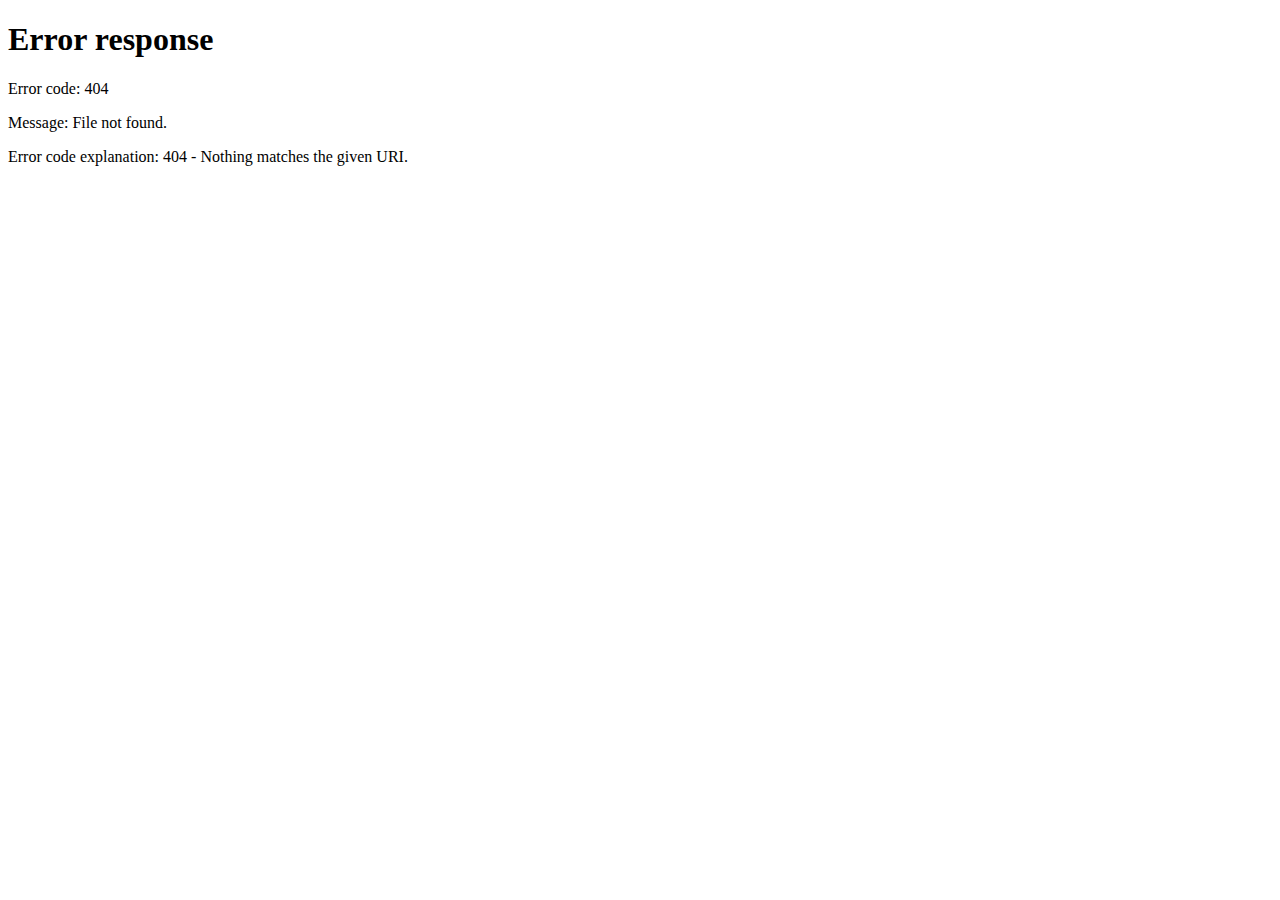
==== commit ee3fd295: "modify" ====
--- a/src/main/resources/static/index.html
+++ b/src/main/resources/static/index.html
@@ -109,6 +109,7 @@
                         <i class="am-icon-wpforms sidebar-nav-link-logo"></i> 库存管理
                     </a>
                 </li>
+
 
 
             </ul>
